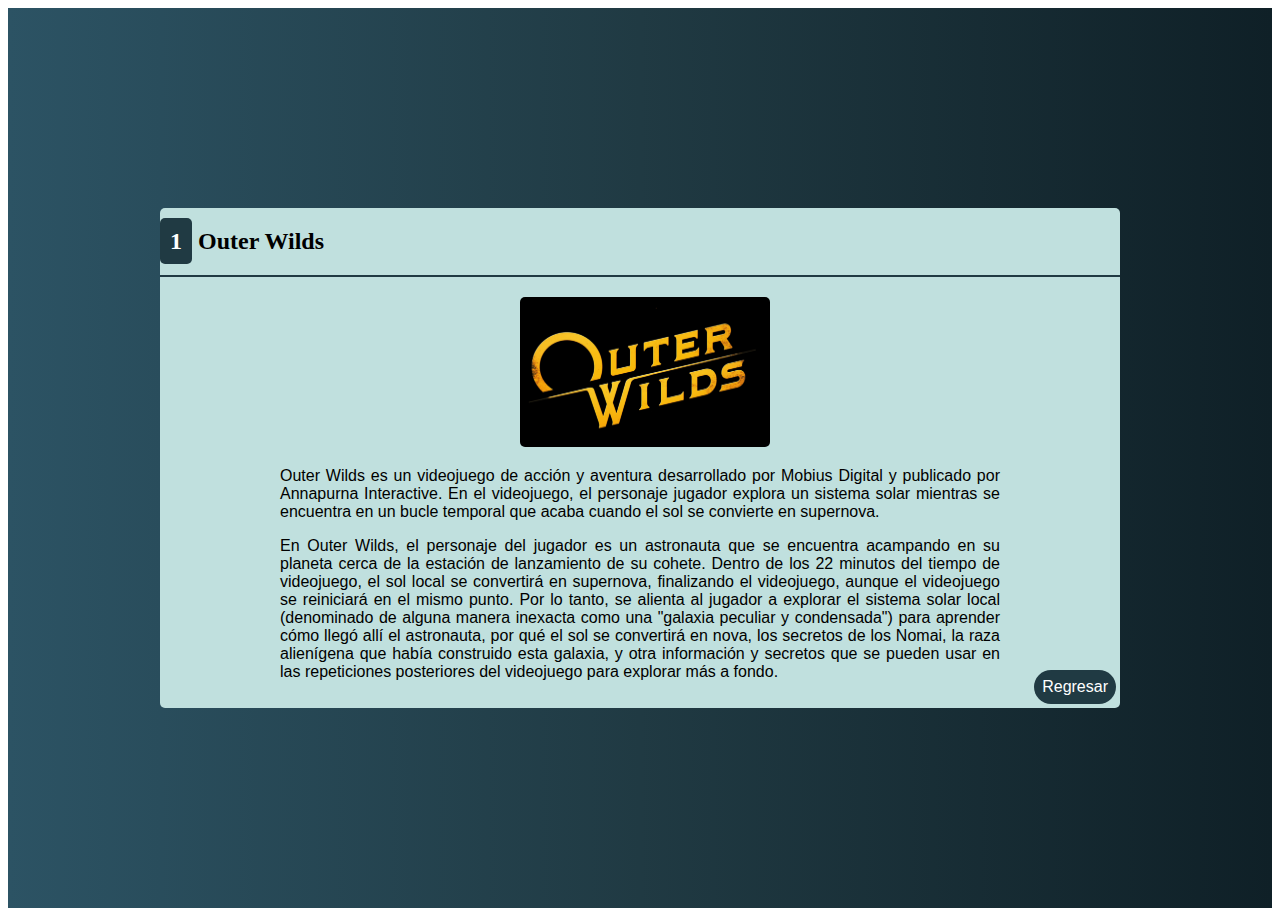
==== boletines/games/elden-ring.html @ 95286c46 "Bring styles to index table & design the other tables from game pages" ====
<!DOCTYPE html>
<html lang="en">
<head>
    <meta charset="UTF-8">
    <meta name="viewport" content="width=device-width, initial-scale=1.0">
    <title>Document</title>
    <link rel="stylesheet" href="https://necolas.github.io/normalize.css/8.0.1/normalize.css">
    <link rel="stylesheet" href="../fontawesome-web/css/all.min.css">
    <link rel="stylesheet" href="../assets/css/main.css">
</head>
<body>
    <div class="container">
        <div class="content-game">
            <header>
                <h2 class="title-item">
                    <span class="position">1</span>
                    Outer Wilds
                </h2>
            </header>
            <section>
                <div class="container-image">
                    <img class="game-image" src="../assets/img/outerwilds.jpg" alt="">
                </div>
                <div class="text">
                    <p>
                        Outer Wilds es un videojuego de acción y aventura desarrollado por Mobius Digital y publicado por Annapurna Interactive. En el videojuego, el personaje jugador explora un sistema solar mientras se encuentra en un bucle temporal que acaba cuando el sol se convierte en supernova.
                    </p>
                    <p>
                        En Outer Wilds, el personaje del jugador es un astronauta que se encuentra acampando en su planeta cerca de la estación de lanzamiento de su cohete. Dentro de los 22 minutos del tiempo de videojuego, el sol local se convertirá en supernova, finalizando el videojuego, aunque el videojuego se reiniciará en el mismo punto.​ Por lo tanto, se alienta al jugador a explorar el sistema solar local (denominado de alguna manera inexacta como una "galaxia peculiar y condensada") para aprender cómo llegó allí el astronauta, por qué el sol se convertirá en nova, los secretos de los Nomai, la raza alienígena que había construido esta galaxia, y otra información y secretos que se pueden usar en las repeticiones posteriores del videojuego para explorar más a fondo.
                    </p>
                </div>
                <a class="home" href="../index.html">Regresar</a>
            </section>
        </div>
    </div>
</body>
</html>
---- boletines/assets/css/main.css ----
.title {
    text-align: center;
    font-family: 'Gill Sans', 'Gill Sans MT', Calibri, 'Trebuchet MS', sans-serif;
    text-transform: uppercase;
}

a {
    text-decoration: none;
    color: #203A43;
}


.container {
    background: #0F2027;  /* fallback for old browsers */
    background: -webkit-linear-gradient(to right, #2C5364, #203A43, #0F2027);  /* Chrome 10-25, Safari 5.1-6 */
    background: linear-gradient(to right, #2C5364, #203A43, #0F2027); /* W3C, IE 10+/ Edge, Firefox 16+, Chrome 26+, Opera 12+, Safari 7+ */      
    height: 100vh;
    display: flex;
    align-items: center;
    justify-content: center;
}

.content {
    max-width: 1260px;
    max-height: 550px;
    width: 100%;
    height: 100%;
    border-radius: 25px;
    background-color: #c0e0de;
}

.content-game {
    max-width: 960px;
    max-height: 500px;
    width: 100%;
    height: 100%;
    background-color: #c0e0de;
    border-radius: 5px;
    position: absolute;
}

.table {
    font-family: 'Gill Sans', 'Gill Sans MT', Calibri, 'Trebuchet MS', sans-serif;
    width: 100%;
    border-spacing: 0;
}

.table td, .table th {
    padding: 1em;
    text-align: center;
}

.table tr:nth-child(odd) {
    background-color: #A0C9E0;
}

.fa-star {
    color: rgb(255, 224, 50);
}

.stars-container {
    display: inline-block; /* Mostrar en línea */
    width: 125px; /* Ancho fijo para el contenedor */
    white-space: nowrap; /* Evitar el salto de línea */
}

.star {
    display: inline-block;
    font-size: 16px;
}

.title-item {
    border-bottom: solid 2px #203A43;
    padding-bottom: 20px;
}

.position {
    background-color: #203A43;
    color: white;
    padding: 10px;
    border-radius: 5px;
}

.text {
    font-family: 'Gill Sans', 'Gill Sans MT', Calibri, 'Trebuchet MS', sans-serif;
    text-align: justify;
    margin: auto;
    width: 75%;
}

.home {
    font-family: 'Gill Sans', 'Gill Sans MT', Calibri, 'Trebuchet MS', sans-serif;
    background-color: #203A43;
    margin: 0px 4px 4px 0px;
    color: white;
    border-radius: 20px;
    padding: 8px;
    position: absolute;
    bottom: 0;
    right: 0;
}

.container-image {
   width: 25%;
   margin: auto;
}

.game-image {
    width: 250px;
    height: 150px;
    border-radius: 5px;
}
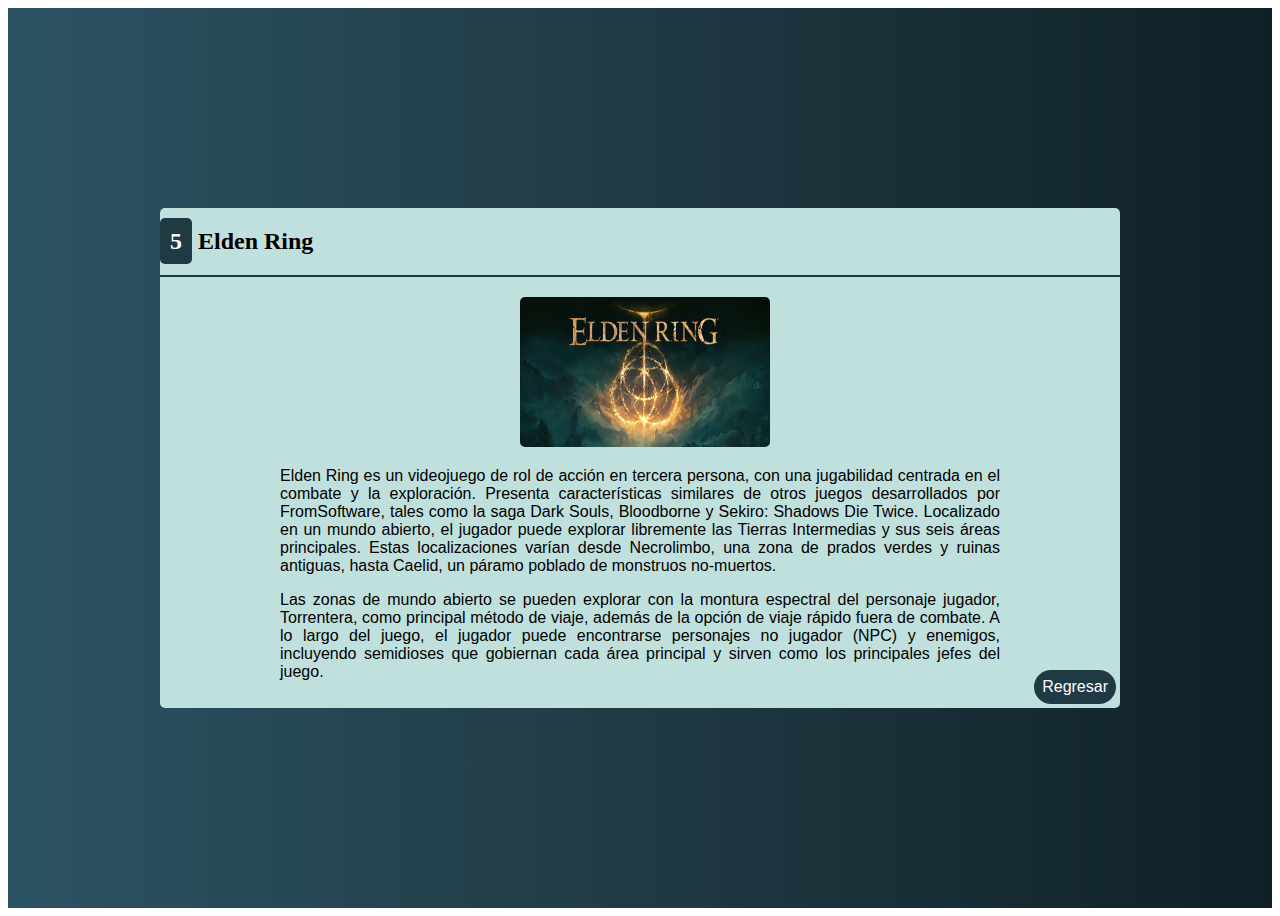
==== commit e4ad91b8: "Adding & custome the card for each game" ====
--- a/boletines/games/elden-ring.html
+++ b/boletines/games/elden-ring.html
@@ -13,20 +13,22 @@
         <div class="content-game">
             <header>
                 <h2 class="title-item">
-                    <span class="position">1</span>
-                    Outer Wilds
+                    <span class="position">5</span>
+                    Elden Ring
                 </h2>
             </header>
             <section>
                 <div class="container-image">
-                    <img class="game-image" src="../assets/img/outerwilds.jpg" alt="">
+                    <a href="https://store.steampowered.com/app/1245620/ELDEN_RING/" target="_blank">
+                        <img class="game-image" src="../assets/img/elden-ring.jpg" alt="">
+                    </a>
                 </div>
                 <div class="text">
                     <p>
-                        Outer Wilds es un videojuego de acción y aventura desarrollado por Mobius Digital y publicado por Annapurna Interactive. En el videojuego, el personaje jugador explora un sistema solar mientras se encuentra en un bucle temporal que acaba cuando el sol se convierte en supernova.
+                        Elden Ring es un videojuego de rol de acción en tercera persona, con una jugabilidad centrada en el combate y la exploración. Presenta características similares de otros juegos desarrollados por FromSoftware, tales como la saga Dark Souls, Bloodborne y Sekiro: Shadows Die Twice. Localizado en un mundo abierto, el jugador puede explorar libremente las Tierras Intermedias y sus seis áreas principales. Estas localizaciones varían desde Necrolimbo, una zona de prados verdes y ruinas antiguas, hasta Caelid, un páramo poblado de monstruos no-muertos.
                     </p>
                     <p>
-                        En Outer Wilds, el personaje del jugador es un astronauta que se encuentra acampando en su planeta cerca de la estación de lanzamiento de su cohete. Dentro de los 22 minutos del tiempo de videojuego, el sol local se convertirá en supernova, finalizando el videojuego, aunque el videojuego se reiniciará en el mismo punto.​ Por lo tanto, se alienta al jugador a explorar el sistema solar local (denominado de alguna manera inexacta como una "galaxia peculiar y condensada") para aprender cómo llegó allí el astronauta, por qué el sol se convertirá en nova, los secretos de los Nomai, la raza alienígena que había construido esta galaxia, y otra información y secretos que se pueden usar en las repeticiones posteriores del videojuego para explorar más a fondo.
+                        Las zonas de mundo abierto se pueden explorar con la montura espectral del personaje jugador, Torrentera, como principal método de viaje, además de la opción de viaje rápido fuera de combate. A lo largo del juego, el jugador puede encontrarse personajes no jugador (NPC) y enemigos, incluyendo semidioses que gobiernan cada área principal y sirven como los principales jefes del juego.
                     </p>
                 </div>
                 <a class="home" href="../index.html">Regresar</a>
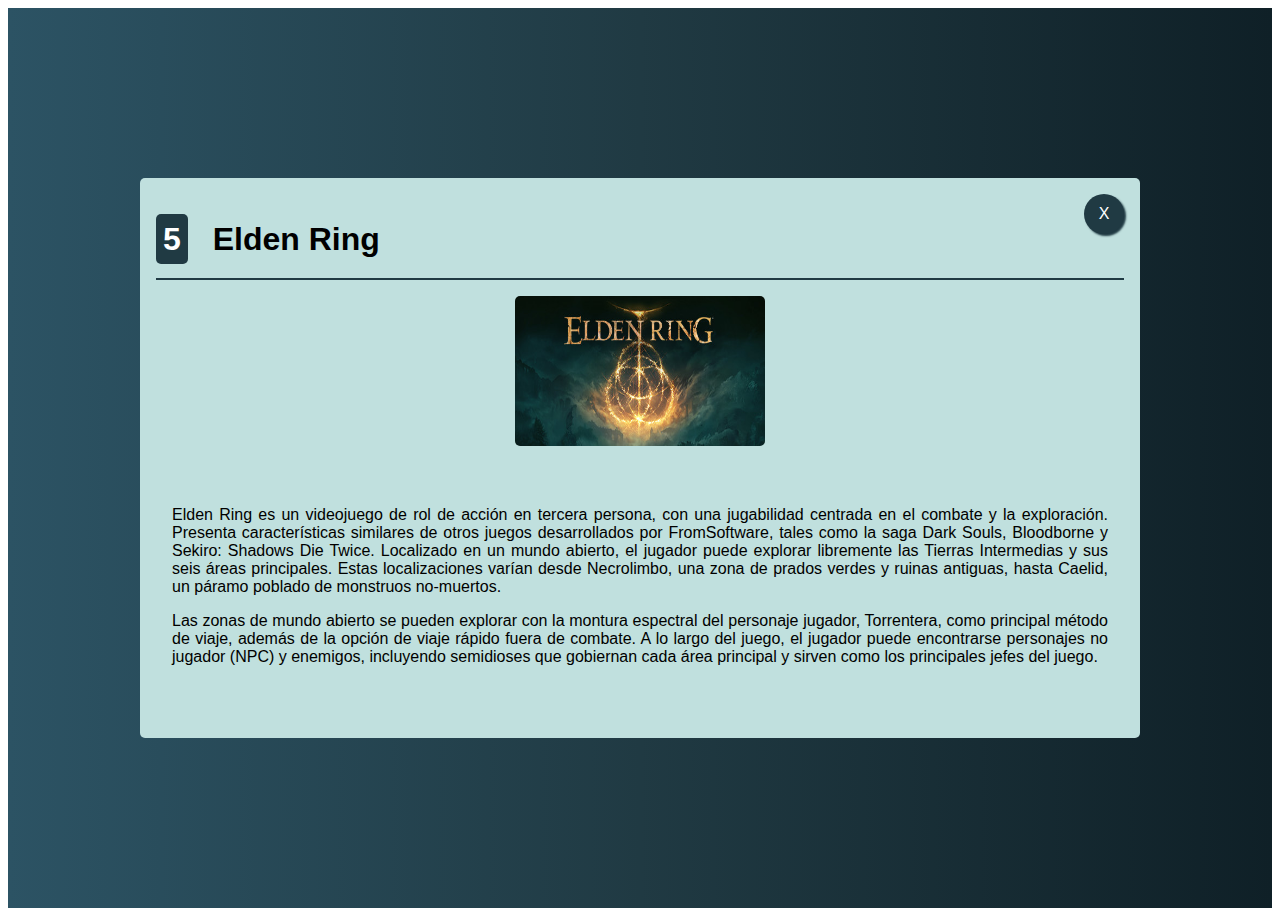
==== commit bb2329ba: "Fixed visualization mobile bugs & adding styles" ====
--- a/boletines/games/elden-ring.html
+++ b/boletines/games/elden-ring.html
@@ -7,11 +7,17 @@
     <link rel="stylesheet" href="https://necolas.github.io/normalize.css/8.0.1/normalize.css">
     <link rel="stylesheet" href="../fontawesome-web/css/all.min.css">
     <link rel="stylesheet" href="../assets/css/main.css">
+    <link rel="stylesheet" href="../node_modules/animate.css/animate.min.css">
 </head>
 <body>
     <div class="container">
-        <div class="content-game">
-            <header>
+        <div class="content-game animate__animated animate__backInDown">
+            <header class="header-game">
+                <div class="close">
+                    <a href="../index.html" class="home">
+                        <span>X</span>
+                    </a>
+                </div>
                 <h2 class="title-item">
                     <span class="position">5</span>
                     Elden Ring
@@ -31,7 +37,6 @@
                         Las zonas de mundo abierto se pueden explorar con la montura espectral del personaje jugador, Torrentera, como principal método de viaje, además de la opción de viaje rápido fuera de combate. A lo largo del juego, el jugador puede encontrarse personajes no jugador (NPC) y enemigos, incluyendo semidioses que gobiernan cada área principal y sirven como los principales jefes del juego.
                     </p>
                 </div>
-                <a class="home" href="../index.html">Regresar</a>
             </section>
         </div>
     </div>
--- a/boletines/assets/css/main.css
+++ b/boletines/assets/css/main.css
@@ -7,6 +7,14 @@
 a {
     text-decoration: none;
     color: #203A43;
+}
+
+.link-game:hover {
+    opacity: 0.5;
+}
+
+.link-game:visited {
+    color: #6cb0d5;
 }
 
 
@@ -21,36 +29,43 @@
 }
 
 .content {
-    max-width: 1260px;
-    max-height: 550px;
+    max-width: 1000px;
+    max-height: 600px;
     width: 100%;
-    height: 100%;
+    height: 80vh;
     border-radius: 25px;
     background-color: #c0e0de;
+    position: relative;
+    padding: 1.8em;
+    overflow: scroll;
 }
 
 .content-game {
-    max-width: 960px;
-    max-height: 500px;
+    max-width: 1000px;
+    max-height: 560px;
     width: 100%;
     height: 100%;
     background-color: #c0e0de;
     border-radius: 5px;
-    position: absolute;
+    position: relative;
+    overflow: scroll;
 }
 
 .table {
     font-family: 'Gill Sans', 'Gill Sans MT', Calibri, 'Trebuchet MS', sans-serif;
-    width: 100%;
     border-spacing: 0;
 }
 
 .table td, .table th {
-    padding: 1em;
+    padding: 10px;
     text-align: center;
 }
 
-.table tr:nth-child(odd) {
+.table tr:nth-child(even) {
+    background-color: #A0C9E0;
+}
+
+thead {
     background-color: #A0C9E0;
 }
 
@@ -70,39 +85,61 @@
 }
 
 .title-item {
+    font-family: 'Gill Sans', 'Gill Sans MT', Calibri, 'Trebuchet MS', sans-serif;
     border-bottom: solid 2px #203A43;
     padding-bottom: 20px;
+    font-size: 2em;
+    margin-bottom: auto;
+}
+
+.header-game {
+    padding: 1em;
 }
 
 .position {
     background-color: #203A43;
     color: white;
-    padding: 10px;
+    padding: 7px;
     border-radius: 5px;
+    margin-right: 0.5em;
 }
 
 .text {
     font-family: 'Gill Sans', 'Gill Sans MT', Calibri, 'Trebuchet MS', sans-serif;
     text-align: justify;
     margin: auto;
-    width: 75%;
+    padding: 2em;
 }
 
 .home {
     font-family: 'Gill Sans', 'Gill Sans MT', Calibri, 'Trebuchet MS', sans-serif;
     background-color: #203A43;
-    margin: 0px 4px 4px 0px;
+    width: 40px;
+    height: 40px;
+    border-radius: 50%;
     color: white;
-    border-radius: 20px;
-    padding: 8px;
-    position: absolute;
-    bottom: 0;
-    right: 0;
+    box-shadow: 2px 2px 2px 0px #203A43;
+    position: absolute; 
+    display: flex;
+    align-items: center;
+    justify-content: center;
+    margin: 0;
+    top: 1em;
+    right: 1em;
+    cursor: pointer;
 }
 
+.home:hover {
+    background-color: #6cb0d5;
+    box-shadow: 2px 2px 2px 0px #2C5364;
+}
+
+
 .container-image {
-   width: 25%;
-   margin: auto;
+   display: flex;
+   justify-content: center;
+   align-content: center;
+   margin-bottom: 0.5em;
 }
 
 .game-image {
@@ -110,3 +147,39 @@
     height: 150px;
     border-radius: 5px;
 }
+
+img {
+    width: 100%;
+}
+
+@media (max-width: 600px) {
+    .content {
+        padding: 1em;
+    }
+    td {
+        display: block;
+        width: 100%;
+    }
+    td:nth-of-type(1) {
+        font-size: 1.5em;
+        font-weight: bold;
+        border-bottom: #0F2027 2px solid;
+        width: 5%;
+        margin: auto;
+    }
+    td:nth-of-type(2) {
+        font-weight: bold;
+    }
+    td:nth-last-of-type(1) {
+        font-size: 1.2em;
+    }
+    th {
+        display: none;
+    }
+}
+
+@media (min-height: 550px) {
+    .content {
+        height: 500px;
+    }
+}
